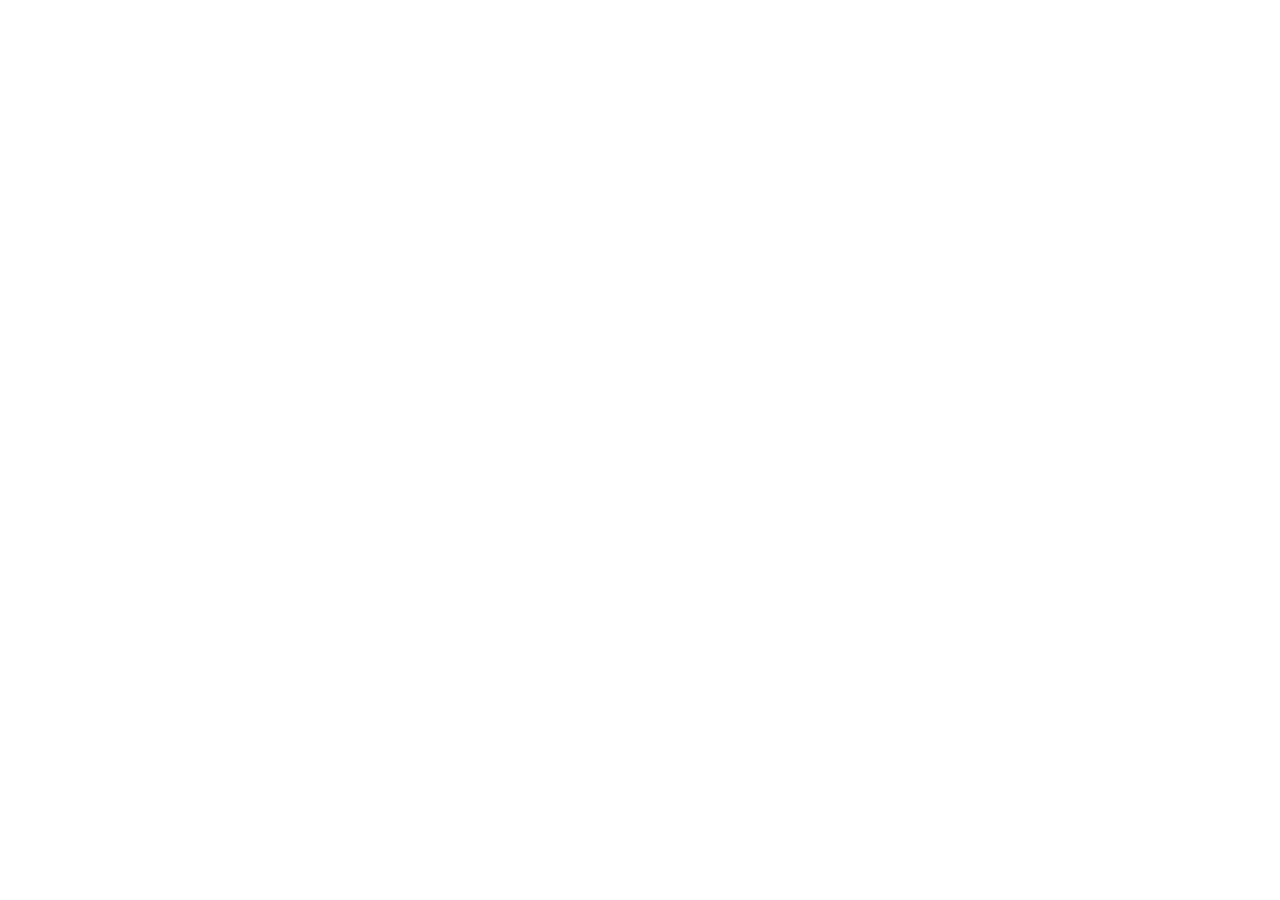
==== index.html @ 900de6dd "initial project" ====
<!DOCTYPE html>
<html lang="en">
  <head>
    <meta charset="UTF-8" />
    <meta name="viewport" content="width=device-width, initial-scale=1.0" />
    <!-- displays site properly based on user's device -->

    <link rel="icon" type="image/png" sizes="32x32" href="./images/favicon-32x32.png" />
    <link rel="stylesheet" href="styles.css" />
    <title>Frontend Mentor | QR code component</title>

    <!-- Feel free to remove these styles or customise in your own stylesheet 👍 -->
    <style>
      .attribution {
        font-size: 11px;
        text-align: center;
      }
      .attribution a {
        color: hsl(228, 45%, 44%);
      }
    </style>
  </head>
  <body></body>
</html>
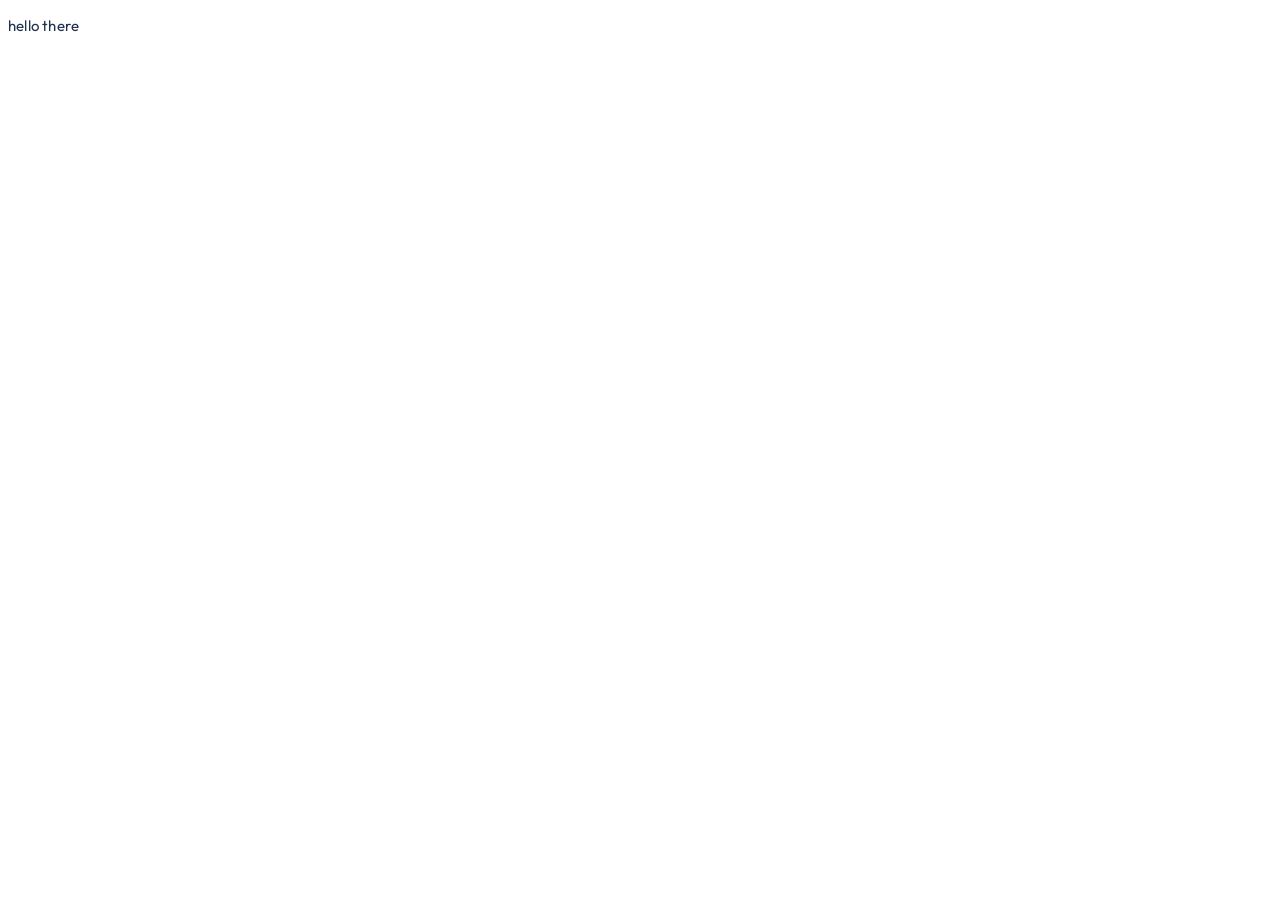
==== commit 2aa63163: "Added Design System" ====
--- a/index.html
+++ b/index.html
@@ -8,17 +8,8 @@
     <link rel="icon" type="image/png" sizes="32x32" href="./images/favicon-32x32.png" />
     <link rel="stylesheet" href="styles.css" />
     <title>Frontend Mentor | QR code component</title>
-
-    <!-- Feel free to remove these styles or customise in your own stylesheet 👍 -->
-    <style>
-      .attribution {
-        font-size: 11px;
-        text-align: center;
-      }
-      .attribution a {
-        color: hsl(228, 45%, 44%);
-      }
-    </style>
   </head>
-  <body></body>
+  <body>
+    <p class="u-text-regular">hello there</p>
+  </body>
 </html>
--- a/styles.css
+++ b/styles.css
@@ -0,0 +1,43 @@
+@import url("https://fonts.googleapis.com/css2?family=Outfit:wght@400;700&display=swap");
+
+:root {
+  /* Colors */
+  --color-slate-900: #1f314f;
+  --color-slate-500: #68778d;
+  --color-slate-300: #d5e1ef;
+  --color-white: #ffffff;
+
+  /* Spacing */
+  --spacing-200: 16px;
+  --spacing-300: 24px;
+  --spacing-500: 40px;
+
+  /* Font Size Preset */
+  --font-size-text-preset-1: 22px;
+  --font-size-text-preset-2: 15px;
+}
+
+.u-text-regular {
+  color: var(--color-slate-900, #1f314f);
+  font-feature-settings: "liga" off, "clig" off;
+
+  /* text-preset-2 */
+  font-family: "Outfit", sans-serif;
+  font-size: var(--font-size-text-preset-2, 15px);
+  font-style: normal;
+  font-weight: 400;
+  line-height: 140%; /* 21px */
+  letter-spacing: 0.2px;
+}
+
+.u-text-bold {
+  color: var(--color-slate-900, #1f314f);
+  font-feature-settings: "liga" off, "clig" off;
+
+  /* text-preset-1 */
+  font-family: Outfit;
+  font-size: var(--font-size-text-preset-1, 22px);
+  font-style: normal;
+  font-weight: 700;
+  line-height: 120%; /* 26.4px */
+}
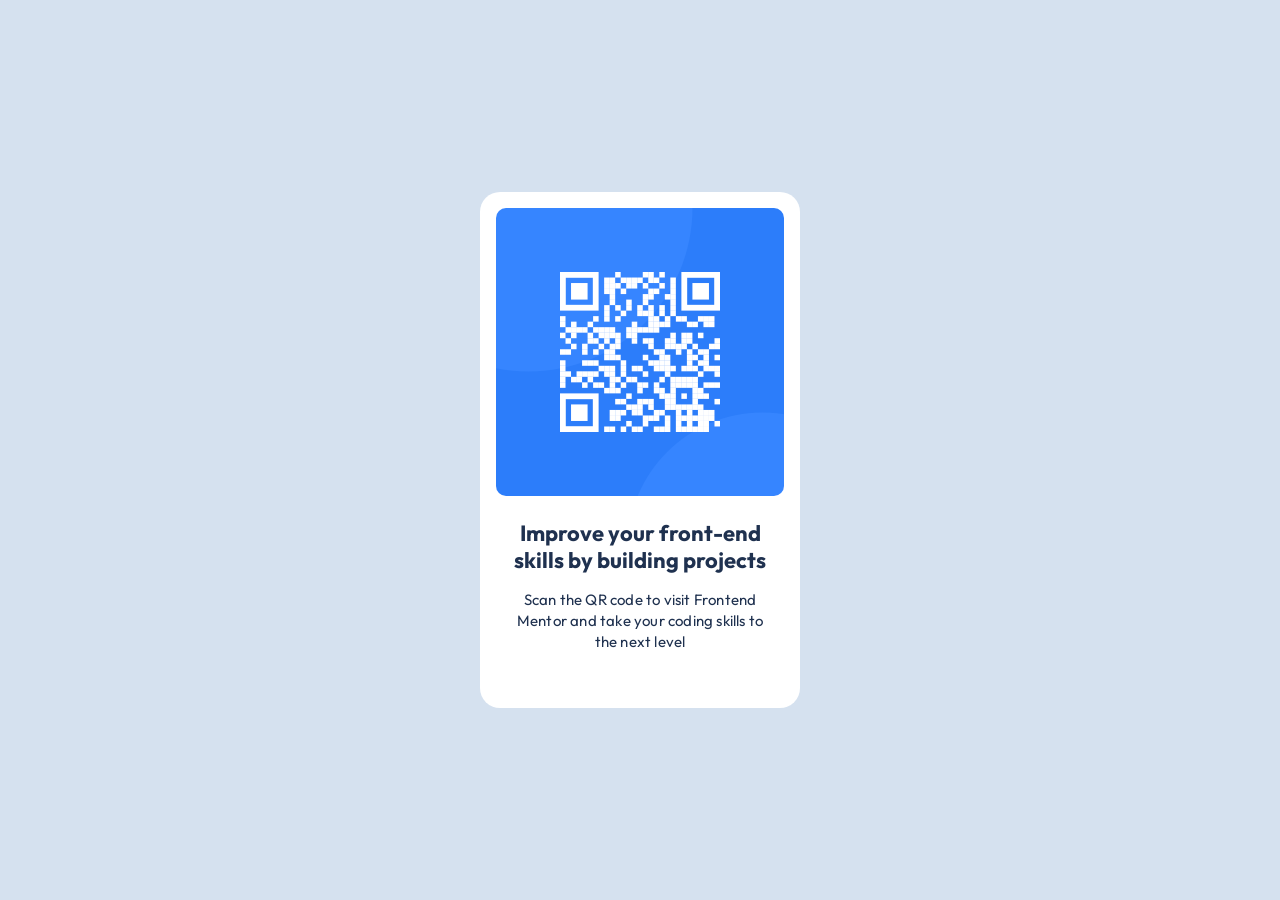
==== commit 1d9cb38b: "1st example done" ====
--- a/index.html
+++ b/index.html
@@ -10,6 +10,19 @@
     <title>Frontend Mentor | QR code component</title>
   </head>
   <body>
-    <p class="u-text-regular">hello there</p>
+    <div class="card">
+        <div class="card_image_wrapper">
+          <img src="./images/image-qr-code.png" alt="" />
+        </div>
+        <div class="card_content">
+          <p class="card_title u-text-bold">
+            Improve your front-end skills by building projects
+            <p class="card_description u-text-regular">
+              Scan the QR code to visit Frontend Mentor and take your coding skills to the next level
+            </p>
+          </p>
+        </div>
+      
+    </div>
   </body>
 </html>
--- a/styles.css
+++ b/styles.css
@@ -15,6 +15,82 @@
   /* Font Size Preset */
   --font-size-text-preset-1: 22px;
   --font-size-text-preset-2: 15px;
+}
+/* 1. Use a more-intuitive box-sizing model */
+*,
+*::before,
+*::after {
+  box-sizing: border-box;
+}
+
+/* 2. Remove default margin */
+* {
+  margin: 0;
+}
+
+body {
+  /* 3. Add accessible line-height */
+  line-height: 1.5;
+  /* 4. Improve text rendering */
+  -webkit-font-smoothing: antialiased;
+}
+
+/* 5. Improve media defaults */
+img,
+picture,
+video,
+canvas,
+svg {
+  display: block;
+  max-width: 100%;
+}
+
+/* 6. Inherit fonts for form controls */
+input,
+button,
+textarea,
+select {
+  font: inherit;
+}
+
+/* 7. Avoid text overflows */
+p,
+h1,
+h2,
+h3,
+h4,
+h5,
+h6 {
+  overflow-wrap: break-word;
+}
+
+/* 8. Improve line wrapping */
+p {
+  text-wrap: pretty;
+}
+h1,
+h2,
+h3,
+h4,
+h5,
+h6 {
+  text-wrap: balance;
+}
+
+/*
+    9. Create a root stacking context
+  */
+#root,
+#__next {
+  isolation: isolate;
+}
+
+body {
+  min-height: 100vh;
+  display: flex;
+  align-items: center;
+  justify-content: center;
+  background-color: var(--color-slate-300);
 }
 
 .u-text-regular {
@@ -41,3 +117,30 @@
   font-weight: 700;
   line-height: 120%; /* 26.4px */
 }
+
+img {
+  width: 100%;
+  border-radius: 10px;
+}
+
+.card {
+  background-color: #d5e1ef;
+  max-width: 20rem;
+  padding: var(--spacing-200, 16px) var(--spacing-200, 16px) var(--spacing-500, 40px) var(--spacing-200, 16px);
+  border-radius: 1.25rem;
+  background-color: var(--color-white);
+  display: flex;
+  align-items: flex-start;
+  flex-direction: column;
+  gap: var(--spacing-300);
+}
+
+.card_content {
+  padding: 0 var(--spacing-200);
+  display: flex;
+  flex-direction: column;
+  text-align: center;
+  gap: var(--spacing-200);
+  align-items: center;
+  align-self: stretch;
+}
